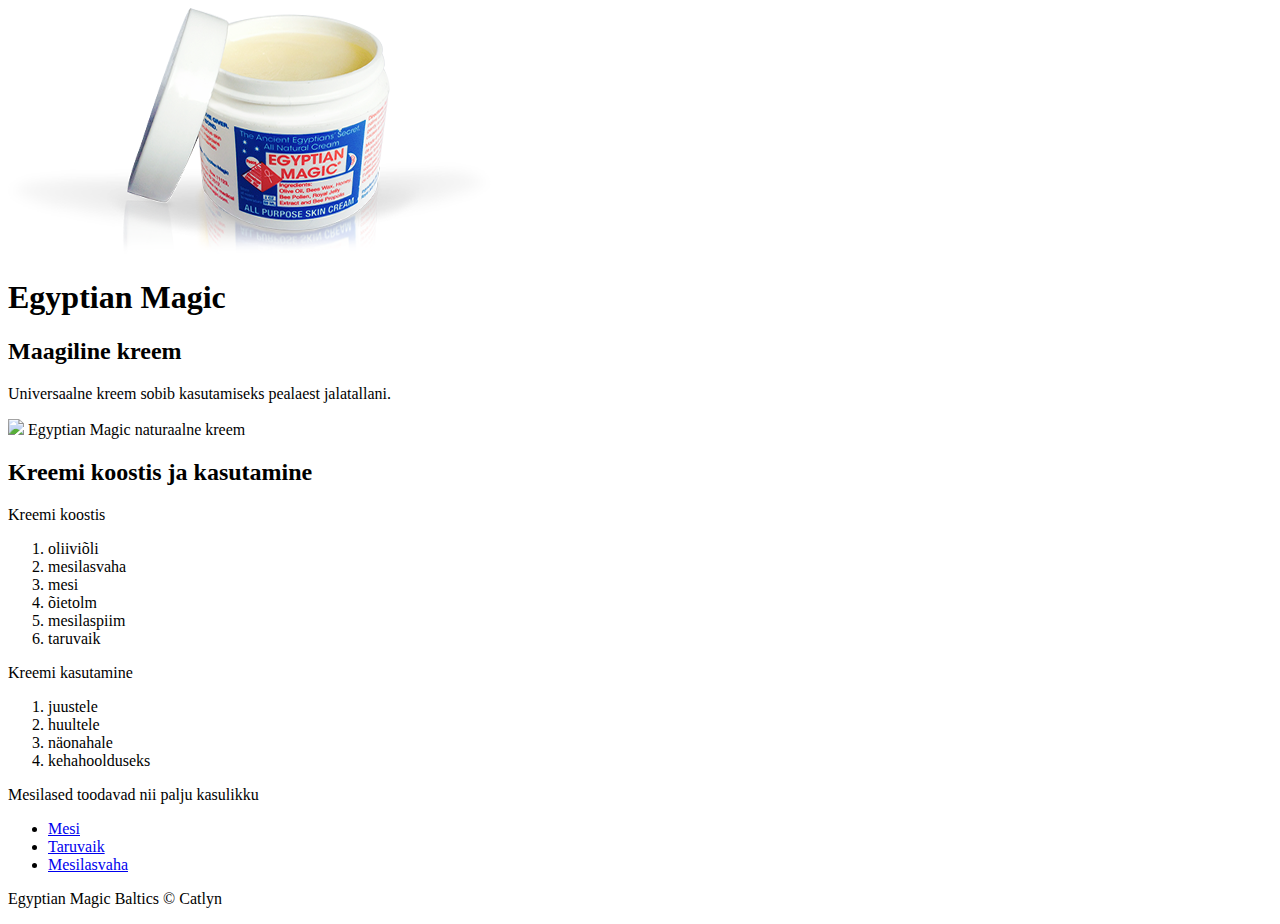
==== index.html @ 370dd7a8 "EM leht" ====
<!DOCTYPE html>
<html>
<head>
	<title>Egyptian Magic</title>
	<!-- jargnev on favicon ehk vaike pildike avatud tabil -->
	<link rel="icon" href="img/peapilt_ruut.png">
</head>
<body>
	<!-- endale note.header element -->
	<header>
		<img src="img/peapilt.png">
		<h1>Egyptian Magic</h1>
	</header>
	<!-- Commenti saab ctrl + / -->
	<!-- main element -->
	<main>
		<h2>Maagiline kreem</h2>
		<p>Universaalne kreem sobib kasutamiseks pealaest jalatallani.</p>
		<img src="https://www.refinery29.com/images/8524529.jpeg">
		<caption>Egyptian Magic naturaalne kreem</caption>
		<h2>Kreemi koostis ja kasutamine</h2>
		<p>Kreemi koostis</p>
		<ol>
			<li>oliiviõli</li>
			<li>mesilasvaha</li>
			<li>mesi</li>
			<li>õietolm</li>
			<li>mesilaspiim</li>
			<li>taruvaik</li>
		</ol>
		<p>Kreemi kasutamine</p>
		<ol>
			<li>juustele</li>
			<li>huultele</li>
			<li>näonahale</li>
			<li>kehahoolduseks</li>
		</ol>
		<p>Mesilased toodavad nii palju kasulikku</p>
		<ul>
			<!-- title tahendab, et lingile hiirega peale minnes ilmub tekst. target=_blank avab lingi uues aknas! -->
			<li><a href="https://www.looduspere.ee/blogi/miks-on-mesi-meile-hea/" title="Miks on mesi meile hea?" target="_blank">Mesi</a></li>
			<li><a href="https://alkeemia.delfi.ee/tervis/alternatiivravi/taruvaigul-on-tugev-toime-nii-poletike-seenhaiguste-kui-ka-vahi-vastu?id=71425821" target="_blank">Taruvaik</a></li>
			<li><a href="http://www.kaabsoo.eu/n/mesilasvaha-%E2%80%93-kasulik-imetoode-tookatelt-mesilastelt" target="_blank">Mesilasvaha</a></li>
		</ul>
	</main>

	<!-- footer -->
	<!-- &copy; on copyright symbol -->
	<footer>
		<p>Egyptian Magic Baltics &copy; Catlyn</p>
	</footer>

</body>
</html>
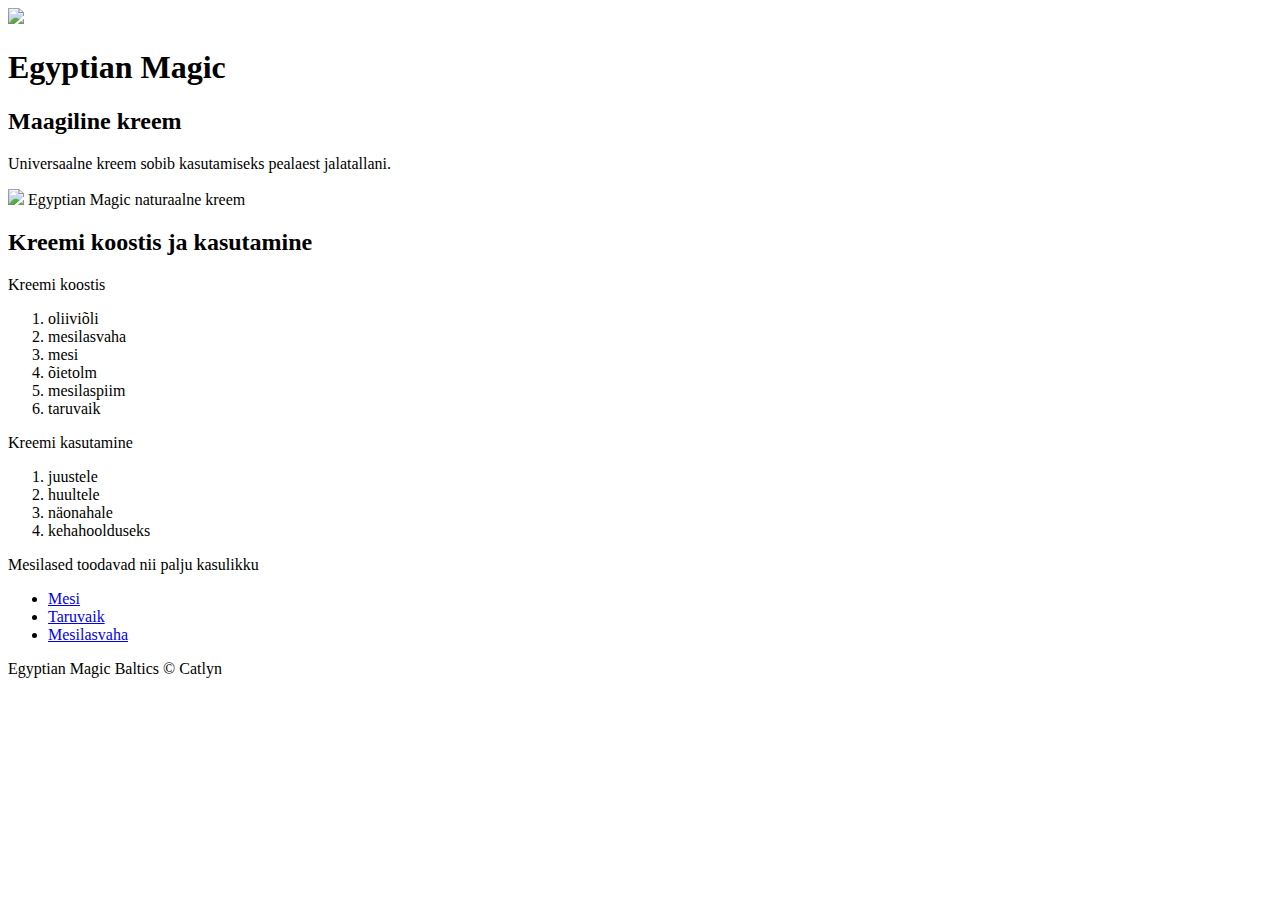
==== commit 973f3510: "Added a new img" ====
--- a/index.html
+++ b/index.html
@@ -8,7 +8,7 @@
 <body>
 	<!-- endale note.header element -->
 	<header>
-		<img src="img/peapilt.png">
+		<img src="img/main.jpg">
 		<h1>Egyptian Magic</h1>
 	</header>
 	<!-- Commenti saab ctrl + / -->
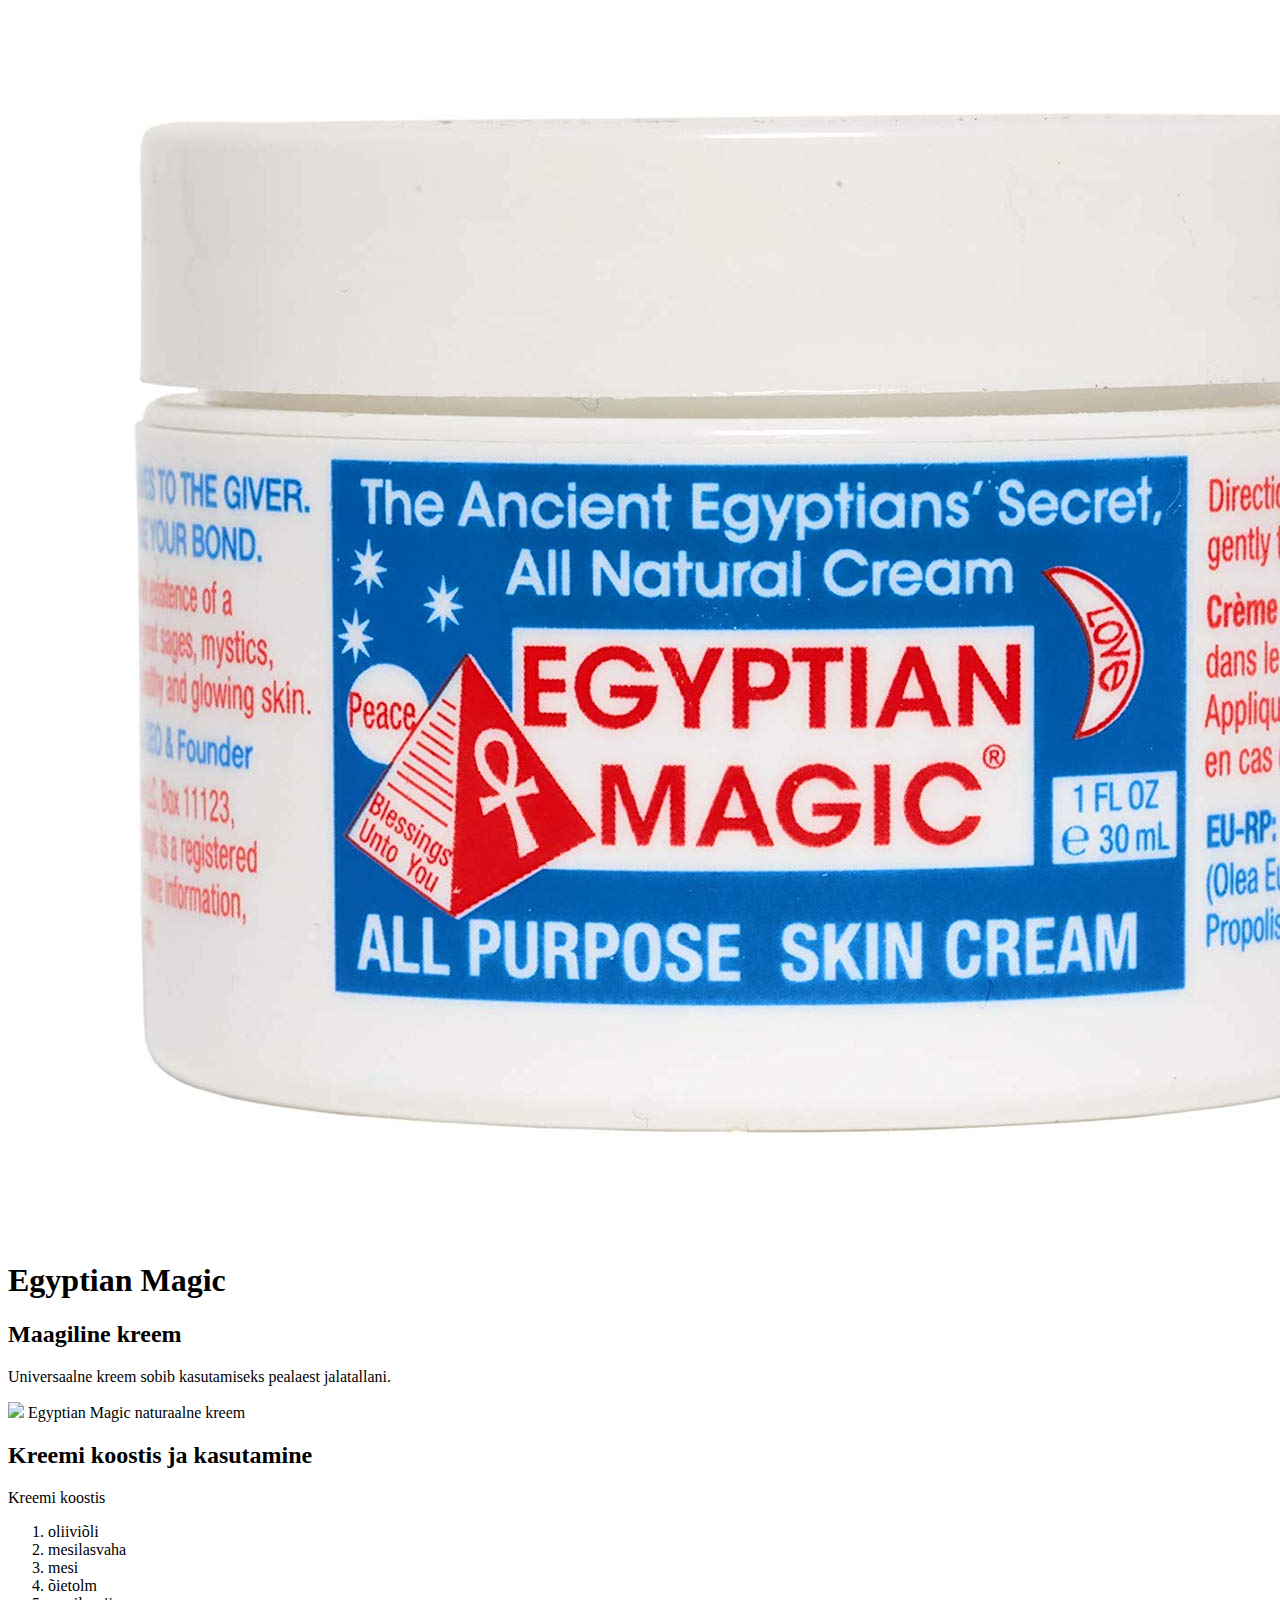
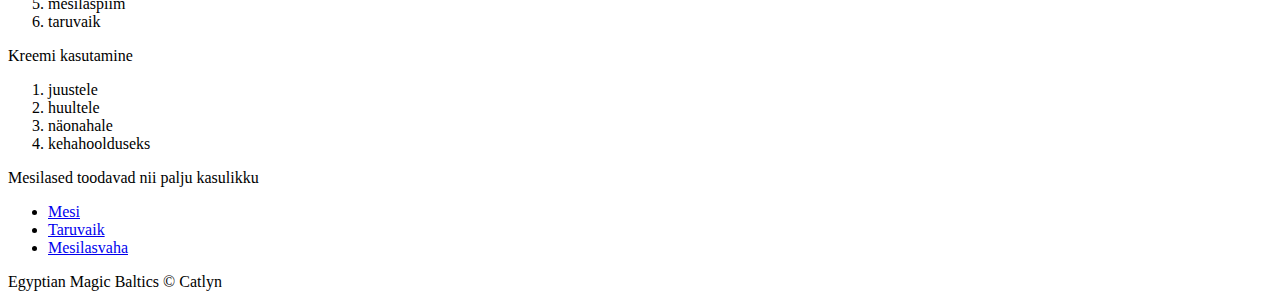
==== commit d9b6a866: "parandus" ====
(no text change in the page or its own stylesheets)
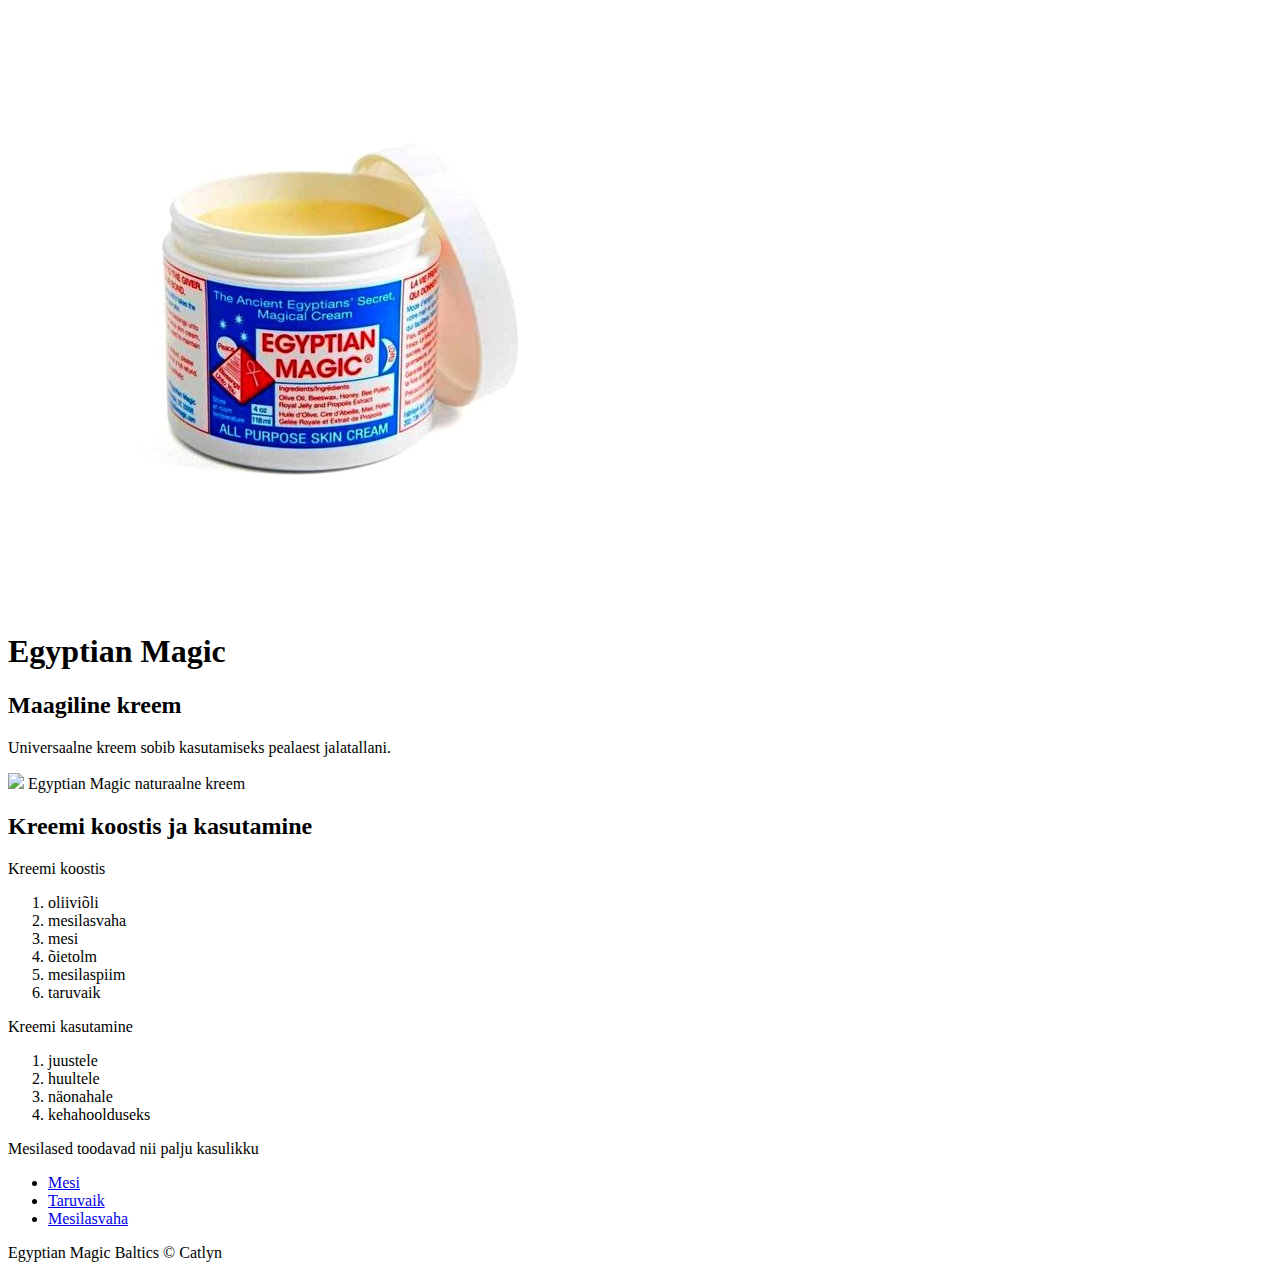
==== commit d39afb9c: "muudatused" ====
--- a/index.html
+++ b/index.html
@@ -8,7 +8,7 @@
 <body>
 	<!-- endale note.header element -->
 	<header>
-		<img src="img/main.jpg">
+		<img src="img/pea_ruut.jpg">
 		<h1>Egyptian Magic</h1>
 	</header>
 	<!-- Commenti saab ctrl + / -->
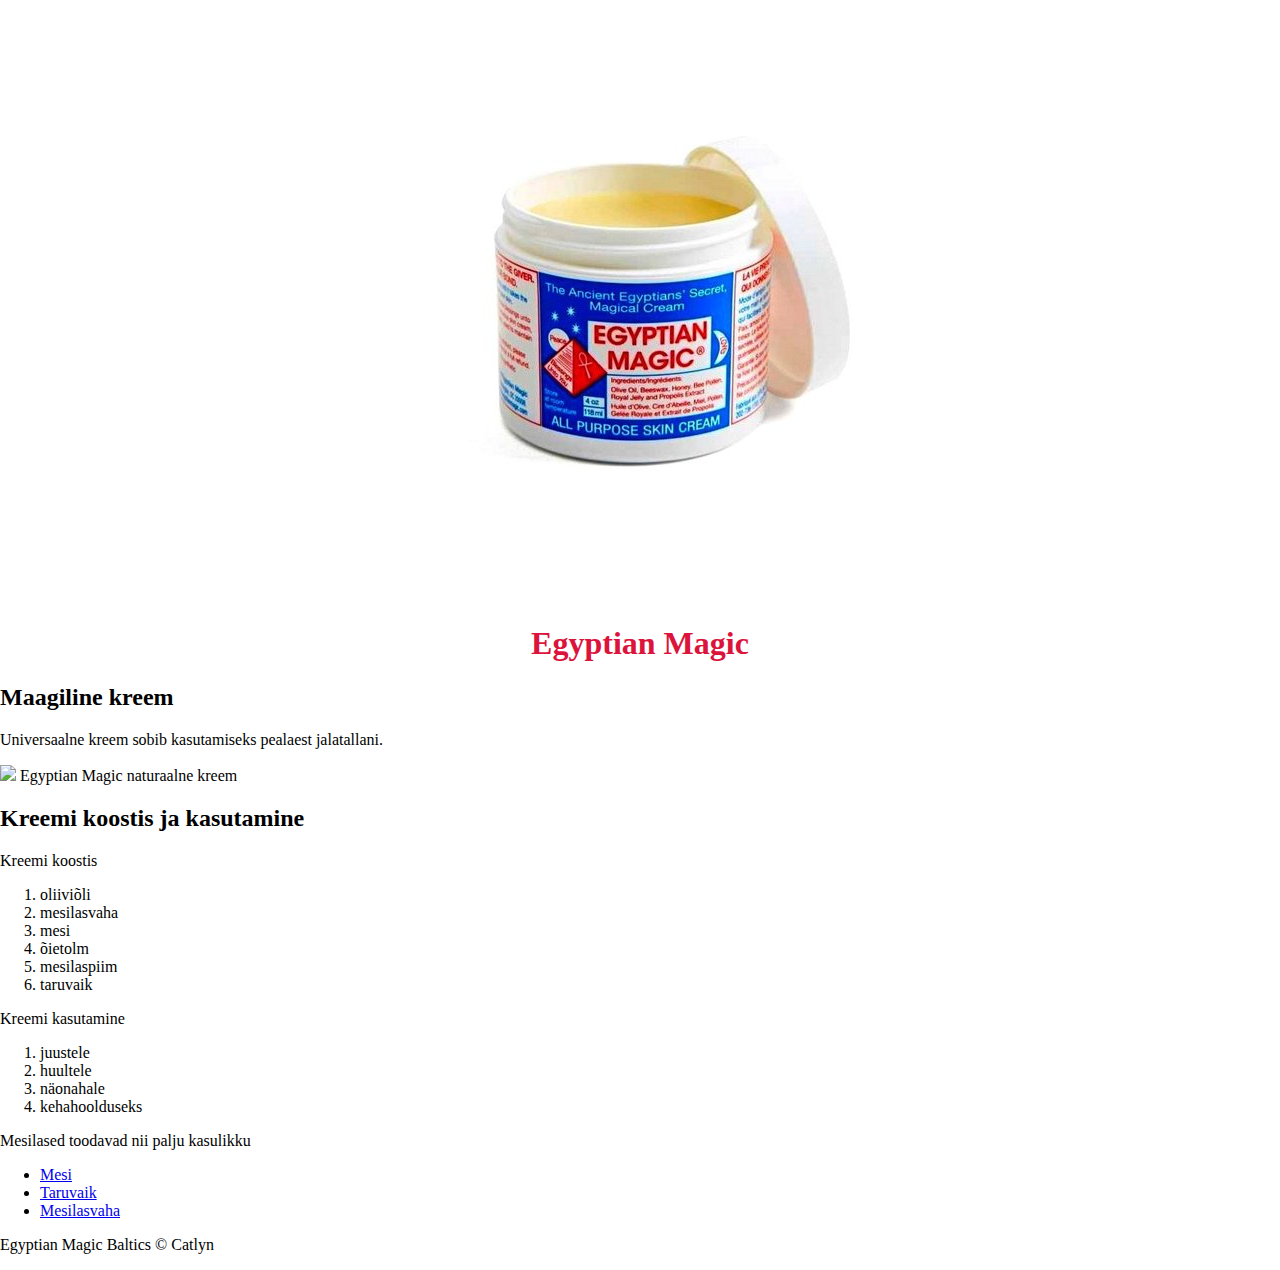
==== commit 8961b90b: "Valimus lehele" ====
--- a/index.html
+++ b/index.html
@@ -4,6 +4,7 @@
 	<title>Egyptian Magic</title>
 	<!-- jargnev on favicon ehk vaike pildike avatud tabil -->
 	<link rel="icon" href="img/peapilt_ruut.png">
+	<link rel="stylesheet" type="text/css" href="css/egyptian.css">
 </head>
 <body>
 	<!-- endale note.header element -->
--- a/css/egyptian.css
+++ b/css/egyptian.css
@@ -0,0 +1,12 @@
+body{
+	margin: 0;
+}
+
+header{
+	background-color: white;
+	text-align: center;
+}
+
+header h1{
+	color: crimson;
+}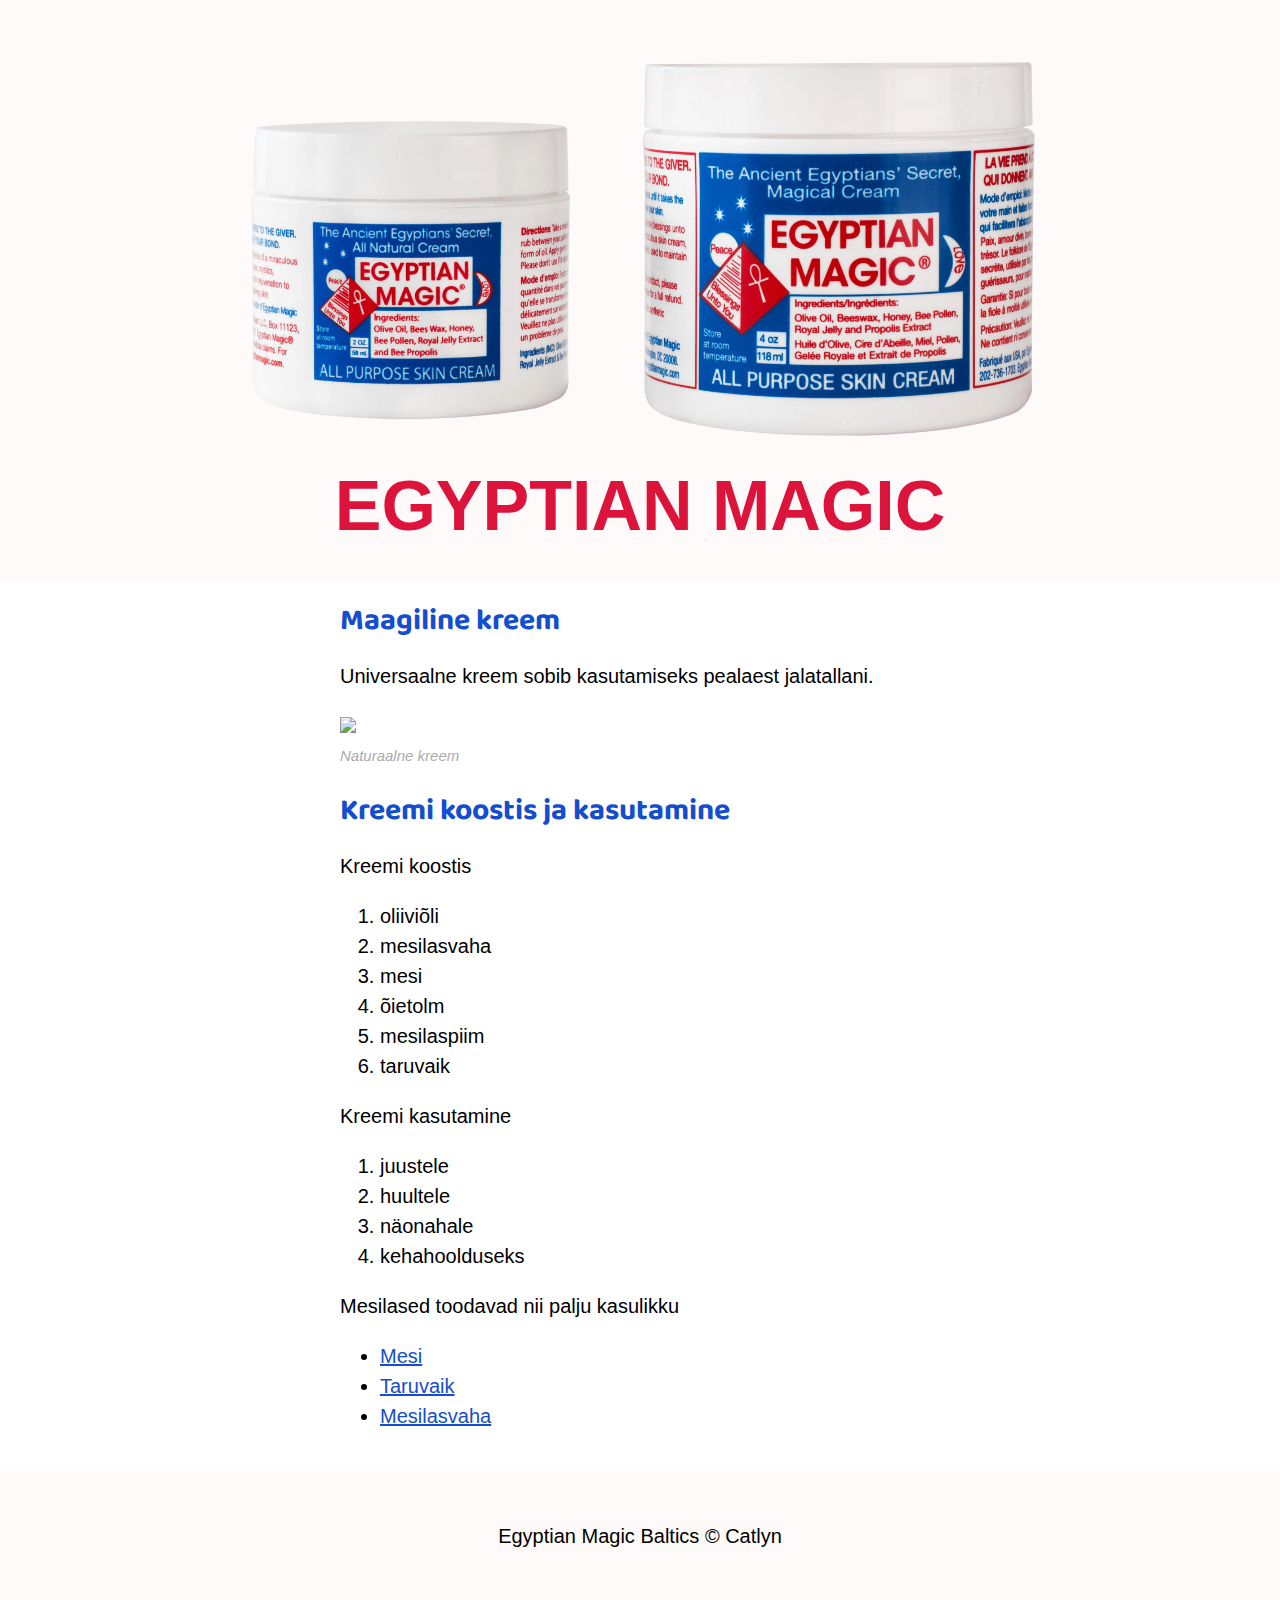
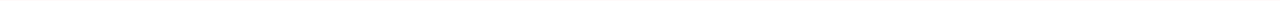
==== commit f1142331: "Wrote the CSS for the website" ====
--- a/index.html
+++ b/index.html
@@ -4,13 +4,14 @@
 	<title>Egyptian Magic</title>
 	<!-- jargnev on favicon ehk vaike pildike avatud tabil -->
 	<link rel="icon" href="img/peapilt_ruut.png">
+	<link href="https://fonts.googleapis.com/css?family=Baloo+Thambi+2&display=swap" rel="stylesheet">
 	<link rel="stylesheet" type="text/css" href="css/egyptian.css">
 </head>
 <body>
 	<!-- endale note.header element -->
 	<header>
-		<img src="img/pea_ruut.jpg">
-		<h1>Egyptian Magic</h1>
+		<img src="img/uus_peapilt.png">
+		<h1>EGYPTIAN MAGIC</h1>
 	</header>
 	<!-- Commenti saab ctrl + / -->
 	<!-- main element -->
@@ -18,7 +19,7 @@
 		<h2>Maagiline kreem</h2>
 		<p>Universaalne kreem sobib kasutamiseks pealaest jalatallani.</p>
 		<img src="https://www.refinery29.com/images/8524529.jpeg">
-		<caption>Egyptian Magic naturaalne kreem</caption>
+		<p class="caption">Naturaalne kreem </p>
 		<h2>Kreemi koostis ja kasutamine</h2>
 		<p>Kreemi koostis</p>
 		<ol>
--- a/css/egyptian.css
+++ b/css/egyptian.css
@@ -1,12 +1,67 @@
 body{
 	margin: 0;
+	font-family: Helvetica, Arial, sans-serif;
+	font-size: 20px;
+	line-height: 30px;
 }
 
 header{
-	background-color: white;
+	background-color: snow;
 	text-align: center;
+	padding-top: 50px;
+}
+
+/*jargnev ytleb, et koigil h2 pealkirjadel kasutada Baloo.. fonti. Kui seda pole, siis cursiveit.*/
+h2{
+	font-family: 'Baloo Thambi 2', cursive;
+	font-size: 30px;
+	color: #144ECE;
 }
 
 header h1{
 	color: crimson;
+	font-size: 70px;
+	margin: 0;
+	padding-top: 40px;
+	padding-bottom: 60px;
+}
+
+header img{
+	width: 800px
+}
+
+main{
+	max-width: 600px;
+	margin: 0 auto;
+	padding: 0 20px 20px 20px;
+}
+
+/*loe jargnevat nii: koik pildid maini sees olgu.. Siin 100% sest kui muuta ylemist main max widthi, vastavad pildid muutustele automaatselt.*/
+main img{
+	max-width: 100%
+}
+
+footer{
+	text-align: center;
+	background-color: snow;
+	padding: 50px
+}
+
+footer p{
+	margin: 0;
+}
+
+a{
+	color: #144ECE;	
+}
+/*jargnev ytleb et kui liigud yle a elemendi, siis muudab see varvi*/
+a:hover{
+	color: crimson;
+}
+
+p.caption{
+	color: #ababab;
+	font-style: italic;
+	margin-top: 0;
+	font-size: 15px;
 }